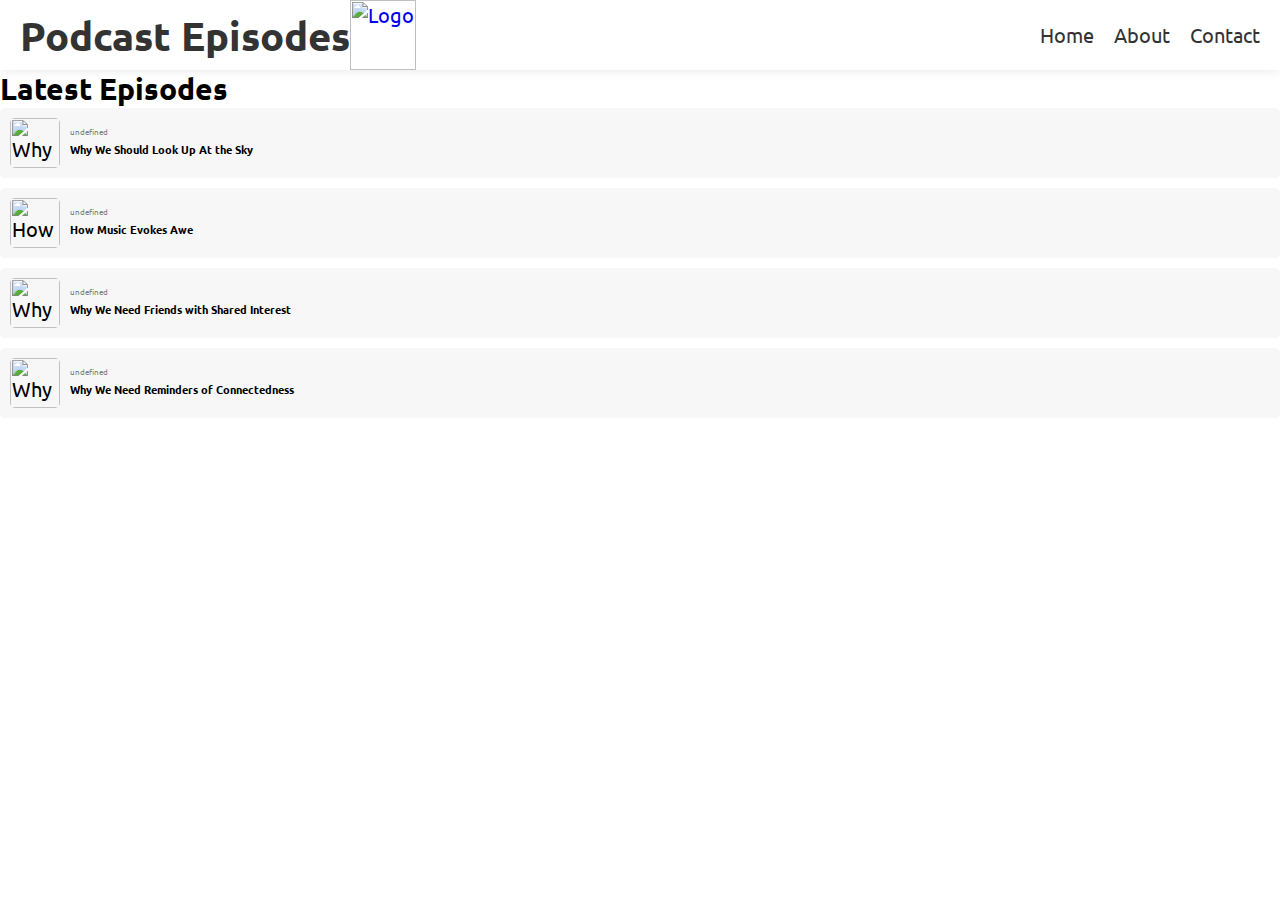
==== Collection-of-Happiness/index.html @ 5fce31bc "first commit" ====
</html>
<!DOCTYPE html>
<html lang="en">

<head>
    <meta charset="UTF-8">
    <meta name="viewport" content="width=device-width, initial-scale=1.0">
    <title>Collection of Happiness</title>
    <link rel="stylesheet" href="css/style.css">
</head>

<body>
    <header class="header">
        <h1>Podcast Episodes</h1>
        <div class="header__logo">
            <a href="#"><img src="path/to/logo.png" alt="Logo"></a>
        </div>
        <nav class="header__nav">
            <ul>
                <li><a href="#">Home</a></li>
                <li><a href="#">About</a></li>
                <li><a href="#">Contact</a></li>
            </ul>
        </nav>
        <button class="header__menu-toggle" aria-label="Toggle navigation menu">
            <span class="header__menu-toggle-icon"></span>
        </button>
    </header>
    <main>
        <section class="podcasts">
            <h2>Latest Episodes</h2>
            <div class="podcast-list"></div>
        </section>
    </main>
    <script src="js/script.js"></script>
</body>

</html>
---- Collection-of-Happiness/css/style.css ----
@import url("https://fonts.googleapis.com/css2?family=Ubuntu:wght@300;400;700&display=swap");
*, *::before, *::after {
  padding: 0;
  margin: 0;
  box-sizing: border-box;
}

html {
  font-size: 62.5%;
}

body {
  font-size: 2rem;
}

body {
  font-family: "Ubuntu", sans-serif;
}

.podcast-card {
  display: flex;
  align-items: center;
  margin-bottom: 1rem;
  padding: 1rem;
  background-color: #f7f7f7;
  border-radius: 0.5rem;
  cursor: pointer;
  transition: all 0.2s ease;
}
.podcast-card:hover {
  transform: translateY(-0.2rem);
  box-shadow: 0 0.5rem 1rem rgba(0, 0, 0, 0.1);
}
.podcast-card img {
  width: 5rem;
  height: 5rem;
  margin-right: 1rem;
  border-radius: 0.5rem;
  object-fit: cover;
}
.podcast-card .podcast-details {
  display: flex;
  flex-direction: column;
}
.podcast-card .podcast-details .podcast-date {
  font-size: 0.8rem;
  color: #808080;
  margin-bottom: 0.5rem;
}
.podcast-card .podcast-details .podcast-title {
  font-size: 1.1rem;
  font-weight: bold;
  line-height: 1.2;
  margin-bottom: 0.5rem;
}

.header {
  display: flex;
  justify-content: space-between;
  align-items: center;
  height: 70px;
  background-color: #fff;
  color: #333;
  font-size: 2rem;
  padding: 0 20px;
  box-shadow: 0 0 10px rgba(0, 0, 0, 0.1);
  /* Small devices (portrait tablets and large phones, 576px and up) */
  /* Medium devices (landscape tablets, 768px and up) */
  /* Large devices (laptops/desktops, 992px and up) */
  /* Extra large devices (large laptops and desktops, 1200px and up) */
}
.header .header__logo {
  height: 70px;
}
.header .header__logo img {
  height: 100%;
}
.header .header__nav ul {
  display: flex;
  list-style: none;
  margin: 0;
  padding: 0;
}
.header .header__nav ul li {
  margin-left: 20px;
}
.header .header__nav ul li a {
  color: #333;
  text-decoration: none;
}
.header .header__nav ul li a:hover {
  text-decoration: underline;
}
.header .header__menu-toggle {
  display: none;
  cursor: pointer;
  background: none;
  border: none;
  padding: 10px;
}
.header .header__menu-toggle:focus {
  outline: none;
}
.header .header__menu-toggle .header__menu-toggle-icon {
  display: block;
  width: 20px;
  height: 2px;
  background-color: #333;
  position: relative;
}
.header .header__menu-toggle .header__menu-toggle-icon:before, .header .header__menu-toggle .header__menu-toggle-icon:after {
  content: "";
  width: 20px;
  height: 2px;
  background-color: #333;
  position: absolute;
  left: 0;
  transition: transform 0.3s ease-in-out;
}
.header .header__menu-toggle .header__menu-toggle-icon:before {
  top: -6px;
}
.header .header__menu-toggle .header__menu-toggle-icon:after {
  top: 6px;
}
.header .header__menu-toggle.is-active .header__menu-toggle-icon {
  background-color: transparent;
}
.header .header__menu-toggle.is-active .header__menu-toggle-icon:before {
  transform: rotate(45deg) translate(5px, 5px);
}
.header .header__menu-toggle.is-active .header__menu-toggle-icon:after {
  transform: rotate(-45deg) translate(5px, -5px);
}
@media (min-width: 576px) {
  .header .header {
    padding: 15px;
  }
  .header .header__logo {
    margin-right: auto;
  }
  .header .header__menu {
    display: flex;
    align-items: center;
    justify-content: flex-end;
    flex-grow: 1;
    margin-left: 15px;
  }
  .header .header__menu li {
    margin-left: 20px;
  }
  .header .header__menu a {
    font-size: 16px;
  }
}
@media (min-width: 768px) {
  .header .header__menu {
    margin-left: 40px;
  }
  .header .header__menu li {
    margin-left: 30px;
  }
}
@media (min-width: 992px) {
  .header .header {
    padding: 30px;
  }
  .header .header__menu {
    margin-left: 60px;
  }
  .header .header__menu li {
    margin-left: 40px;
  }
}
@media (min-width: 1200px) {
  .header .header__menu li {
    margin-left: 50px;
  }
}
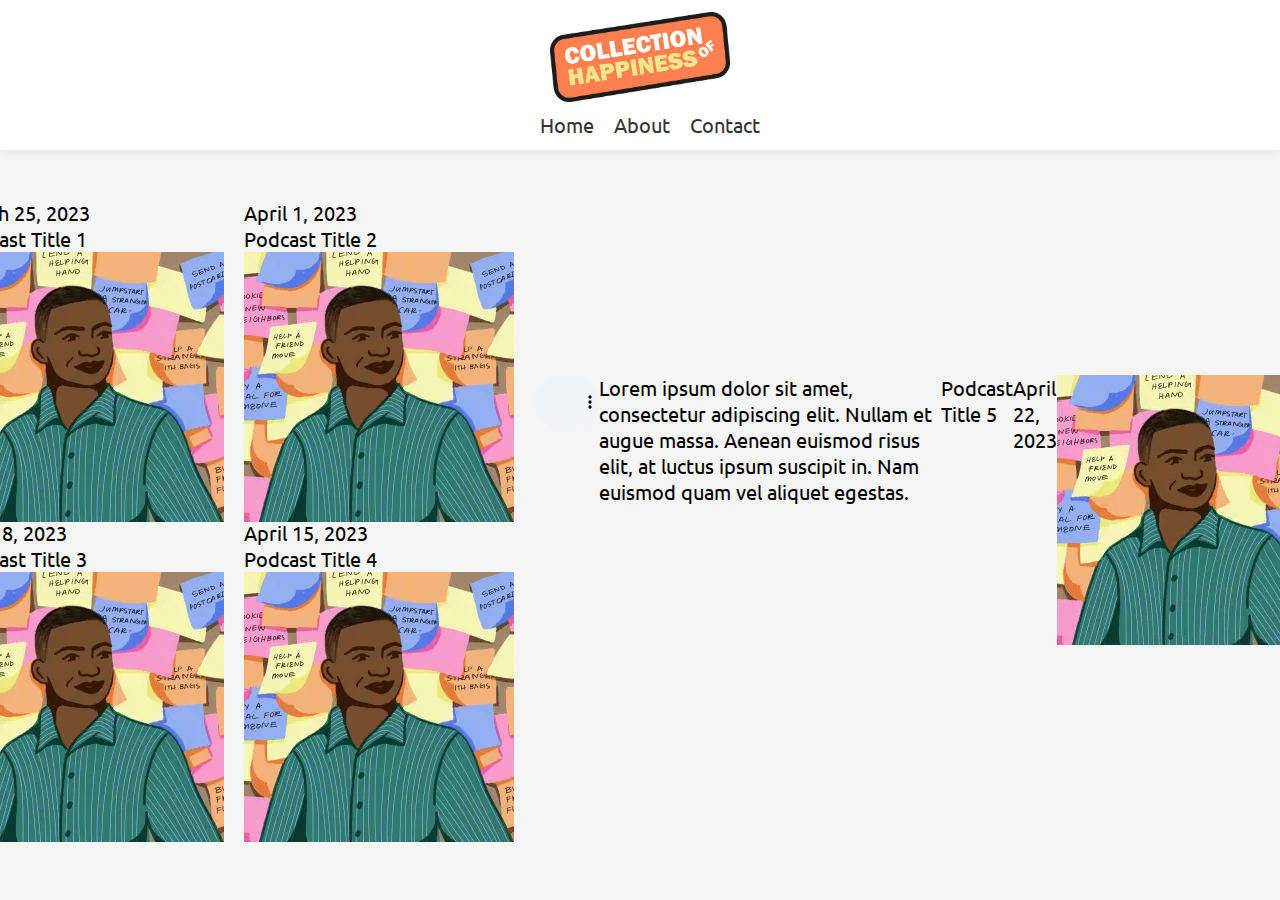
==== commit 5ec4c0fd: "Titles and sections gemaakt js komt nog" ====
--- a/Collection-of-Happiness/index.html
+++ b/Collection-of-Happiness/index.html
@@ -11,9 +11,8 @@
 
 <body>
     <header class="header">
-        <h1>Podcast Episodes</h1>
         <div class="header__logo">
-            <a href="#"><img src="path/to/logo.png" alt="Logo"></a>
+            <a href="#"><img src="img/logo-coh.png" alt="Logo"></a>
         </div>
         <nav class="header__nav">
             <ul>
@@ -28,9 +27,69 @@
     </header>
     <main>
         <section class="podcasts">
-            <h2>Latest Episodes</h2>
-            <div class="podcast-list"></div>
+            <div class="podcasts__tiles">
+                <!-- Podcast tile 1 -->
+                <div class="podcasts__tile">
+                    <div class="podcasts__tile-left">
+                        <div class="podcasts__tile-date">March 25, 2023</div>
+                        <div class="podcasts__tile-title">Podcast Title 1</div>
+                    </div>
+                    <div class="podcasts__tile-right">
+                        <img src="img/podcast-img-1.webp" alt="Podcast 1">
+                    </div>
+                </div>
+
+                <!-- Podcast tile 2 -->
+                <div class="podcasts__tile">
+                    <div class="podcasts__tile-left">
+                        <div class="podcasts__tile-date">April 1, 2023</div>
+                        <div class="podcasts__tile-title">Podcast Title 2</div>
+                    </div>
+                    <div class="podcasts__tile-right">
+                        <img src="img/podcast-img-1.webp" alt="Podcast 2">
+                    </div>
+                </div>
+
+                <!-- Podcast tile 3 -->
+                <div class="podcasts__tile">
+                    <div class="podcasts__tile-left">
+                        <div class="podcasts__tile-date">April 8, 2023</div>
+                        <div class="podcasts__tile-title">Podcast Title 3</div>
+                    </div>
+                    <div class="podcasts__tile-right">
+                        <img src="img/podcast-img-1.webp" alt="Podcast 3">
+                    </div>
+                </div>
+
+                <!-- Podcast tile 4 -->
+                <div class="podcasts__tile">
+                    <div class="podcasts__tile-left">
+                        <div class="podcasts__tile-date">April 15, 2023</div>
+                        <div class="podcasts__tile-title">Podcast Title 4</div>
+                    </div>
+                    <div class="podcasts__tile-right">
+                        <img src="img/podcast-img-1.webp" alt="Podcast 4">
+                    </div>
+                </div>
+            </div>
+            <!-- Featured podcast -->
+            <div class="podcasts__featured">
+                <div class="podcasts__featured-left">
+                    <div class="podcasts__featured-right">
+                        <img src="img/podcast-img-1.webp" alt="Podcast 5">
+                    </div>
+                    <div class="podcasts__featured-date">April 22, 2023</div>
+                    <div class="podcasts__featured-title">Podcast Title 5</div>
+                    <p>Lorem ipsum dolor sit amet, consectetur adipiscing elit. Nullam et augue massa. Aenean euismod
+                        risus elit, at luctus ipsum suscipit in. Nam euismod quam vel aliquet egestas.</p>
+                    <audio controls>
+                        <source src="podcast5.mp3" type="audio/mpeg">
+                        Your browser does not support the audio element.
+                    </audio>
+                </div>
+            </div>
         </section>
+
     </main>
     <script src="js/script.js"></script>
 </body>
--- a/Collection-of-Happiness/css/style.css
+++ b/Collection-of-Happiness/css/style.css
@@ -17,60 +17,100 @@
   font-family: "Ubuntu", sans-serif;
 }
 
+.podcasts {
+  margin-top: 5rem;
+  margin-top: 5rem;
+  display: flex;
+  justify-content: center;
+  align-items: center;
+  gap: 2rem;
+}
+
+.podcasts__featured-left {
+  display: flex;
+  justify-content: space-evenly;
+  flex-direction: row-reverse;
+}
+
+.podcasts__tiles {
+  display: grid;
+  grid-template-columns: repeat(2, 1fr);
+  grid-auto-rows: 300px;
+  /* adjust height as needed */
+  gap: 20px;
+}
+
 .podcast-card {
-  display: flex;
-  align-items: center;
-  margin-bottom: 1rem;
-  padding: 1rem;
-  background-color: #f7f7f7;
-  border-radius: 0.5rem;
-  cursor: pointer;
-  transition: all 0.2s ease;
-}
-.podcast-card:hover {
-  transform: translateY(-0.2rem);
-  box-shadow: 0 0.5rem 1rem rgba(0, 0, 0, 0.1);
-}
-.podcast-card img {
-  width: 5rem;
-  height: 5rem;
-  margin-right: 1rem;
-  border-radius: 0.5rem;
+  height: 350px;
+  background-color: #fff;
+  border: 1px solid #ccc;
+  padding: 20px;
+  display: flex;
+  flex-direction: column;
+  justify-content: space-between;
+}
+.podcast-card .podcast-card__img {
+  height: 50%;
   object-fit: cover;
 }
-.podcast-card .podcast-details {
+.podcast-card .podcast-card__title {
+  font-size: 1.2rem;
+  margin-top: 10px;
+}
+.podcast-card .podcast-card__date {
+  font-size: 0.8rem;
+  color: #999;
+}
+
+.podcast-large {
+  height: 700px;
+  background-color: #fff;
+  border: 1px solid #ccc;
+  padding: 20px;
   display: flex;
   flex-direction: column;
-}
-.podcast-card .podcast-details .podcast-date {
-  font-size: 0.8rem;
-  color: #808080;
-  margin-bottom: 0.5rem;
-}
-.podcast-card .podcast-details .podcast-title {
-  font-size: 1.1rem;
-  font-weight: bold;
-  line-height: 1.2;
-  margin-bottom: 0.5rem;
+  justify-content: space-between;
+}
+.podcast-large .podcast-large__img {
+  height: 70%;
+  object-fit: cover;
+  margin-bottom: 20px;
+}
+.podcast-large .podcast-large__title {
+  font-size: 1.5rem;
+  margin-top: 10px;
+}
+.podcast-large .podcast-large__date {
+  font-size: 1rem;
+  color: #999;
+}
+.podcast-large .podcast-large__paragrah {
+  font-size: 1rem;
+  margin-bottom: 20px;
+}
+.podcast-large .podcast-large__audio {
+  margin-top: auto;
 }
 
 .header {
   display: flex;
-  justify-content: space-between;
-  align-items: center;
-  height: 70px;
+  height: 15rem;
   background-color: #fff;
   color: #333;
   font-size: 2rem;
   padding: 0 20px;
   box-shadow: 0 0 10px rgba(0, 0, 0, 0.1);
+  align-items: center;
+  justify-content: center;
+  align-content: center;
+  flex-direction: column;
   /* Small devices (portrait tablets and large phones, 576px and up) */
   /* Medium devices (landscape tablets, 768px and up) */
   /* Large devices (laptops/desktops, 992px and up) */
   /* Extra large devices (large laptops and desktops, 1200px and up) */
 }
 .header .header__logo {
-  height: 70px;
+  height: 9rem;
 }
 .header .header__logo img {
   height: 100%;
@@ -80,6 +120,7 @@
   list-style: none;
   margin: 0;
   padding: 0;
+  margin-top: 1rem;
 }
 .header .header__nav ul li {
   margin-left: 20px;
@@ -136,9 +177,6 @@
   .header .header {
     padding: 15px;
   }
-  .header .header__logo {
-    margin-right: auto;
-  }
   .header .header__menu {
     display: flex;
     align-items: center;
@@ -176,4 +214,8 @@
   .header .header__menu li {
     margin-left: 50px;
   }
+}
+
+body {
+  background: #F5F5F5;
 }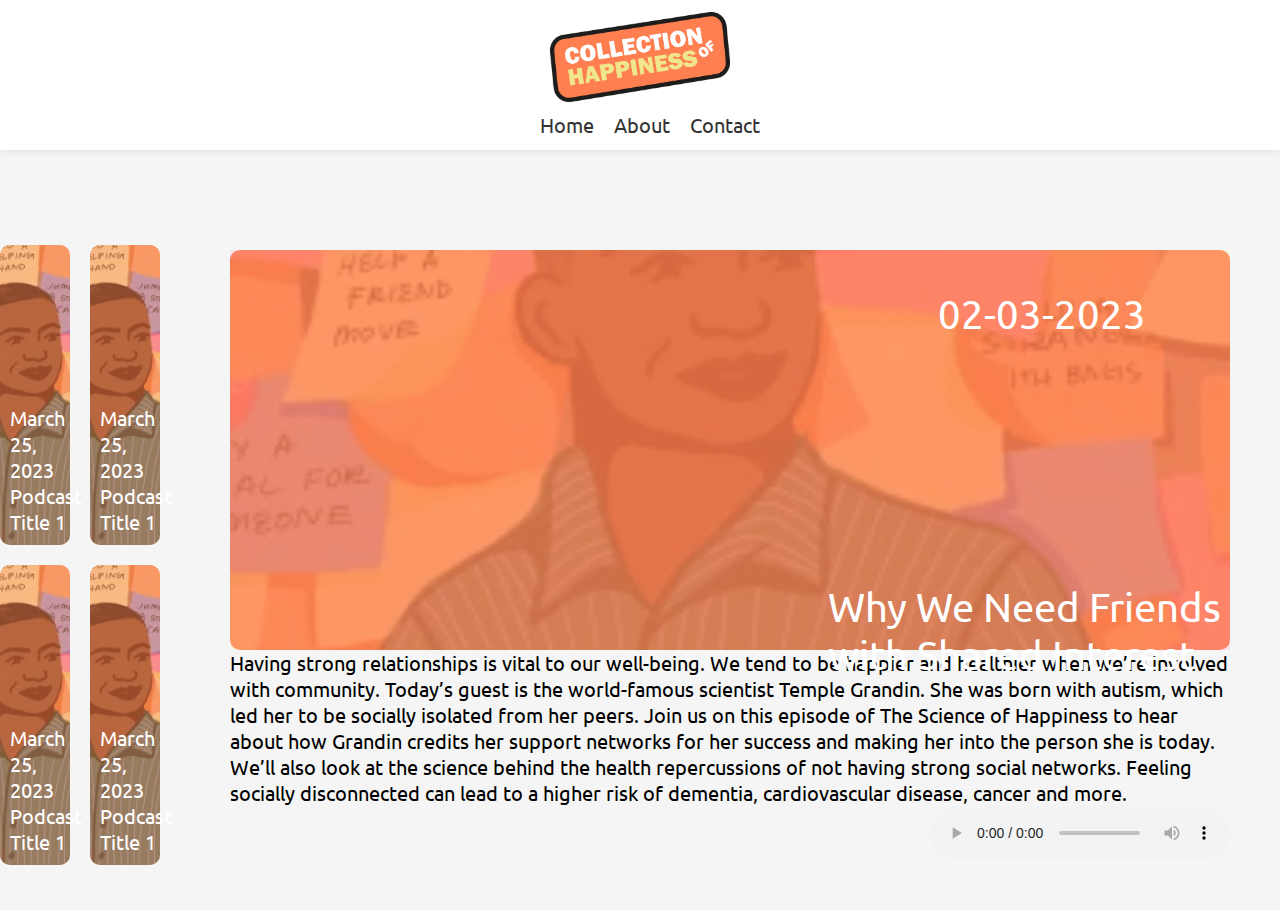
==== commit b2a26c8b: "Styling gedaan" ====
--- a/Collection-of-Happiness/index.html
+++ b/Collection-of-Happiness/index.html
@@ -27,63 +27,67 @@
     </header>
     <main>
         <section class="podcasts">
-            <div class="podcasts__tiles">
-                <!-- Podcast tile 1 -->
-                <div class="podcasts__tile">
+            <ul class="podcasts__tiles">
+                <li class="podcasts__tile">
+                    <div class="podcasts__tile-right">
+                        <img src="img/podcast-img-1.webp" alt="Podcast 1">
+                    </div>
                     <div class="podcasts__tile-left">
                         <div class="podcasts__tile-date">March 25, 2023</div>
                         <div class="podcasts__tile-title">Podcast Title 1</div>
                     </div>
+
+                </li>
+                <li class="podcasts__tile">
                     <div class="podcasts__tile-right">
                         <img src="img/podcast-img-1.webp" alt="Podcast 1">
                     </div>
-                </div>
+                    <div class="podcasts__tile-left">
+                        <div class="podcasts__tile-date">March 25, 2023</div>
+                        <div class="podcasts__tile-title">Podcast Title 1</div>
+                    </div>
 
-                <!-- Podcast tile 2 -->
-                <div class="podcasts__tile">
+                </li>
+                <li class="podcasts__tile">
+                    <div class="podcasts__tile-right">
+                        <img src="img/podcast-img-1.webp" alt="Podcast 1">
+                    </div>
                     <div class="podcasts__tile-left">
-                        <div class="podcasts__tile-date">April 1, 2023</div>
-                        <div class="podcasts__tile-title">Podcast Title 2</div>
+                        <div class="podcasts__tile-date">March 25, 2023</div>
+                        <div class="podcasts__tile-title">Podcast Title 1</div>
                     </div>
+
+                </li>
+                <li class="podcasts__tile">
                     <div class="podcasts__tile-right">
-                        <img src="img/podcast-img-1.webp" alt="Podcast 2">
+                        <img src="img/podcast-img-1.webp" alt="Podcast 1">
                     </div>
-                </div>
+                    <div class="podcasts__tile-left">
+                        <div class="podcasts__tile-date">March 25, 2023</div>
+                        <div class="podcasts__tile-title">Podcast Title 1</div>
+                    </div>
 
-                <!-- Podcast tile 3 -->
-                <div class="podcasts__tile">
-                    <div class="podcasts__tile-left">
-                        <div class="podcasts__tile-date">April 8, 2023</div>
-                        <div class="podcasts__tile-title">Podcast Title 3</div>
-                    </div>
-                    <div class="podcasts__tile-right">
-                        <img src="img/podcast-img-1.webp" alt="Podcast 3">
-                    </div>
-                </div>
-
-                <!-- Podcast tile 4 -->
-                <div class="podcasts__tile">
-                    <div class="podcasts__tile-left">
-                        <div class="podcasts__tile-date">April 15, 2023</div>
-                        <div class="podcasts__tile-title">Podcast Title 4</div>
-                    </div>
-                    <div class="podcasts__tile-right">
-                        <img src="img/podcast-img-1.webp" alt="Podcast 4">
-                    </div>
-                </div>
-            </div>
+                </li>
+            </ul>
             <!-- Featured podcast -->
             <div class="podcasts__featured">
                 <div class="podcasts__featured-left">
                     <div class="podcasts__featured-right">
                         <img src="img/podcast-img-1.webp" alt="Podcast 5">
                     </div>
-                    <div class="podcasts__featured-date">April 22, 2023</div>
-                    <div class="podcasts__featured-title">Podcast Title 5</div>
-                    <p>Lorem ipsum dolor sit amet, consectetur adipiscing elit. Nullam et augue massa. Aenean euismod
-                        risus elit, at luctus ipsum suscipit in. Nam euismod quam vel aliquet egestas.</p>
+                    <div class="podcasts__featured-date">02-03-2023</div>
+                    <div class="podcasts__featured-title">Why We Need Friends with Shared Interest</div>
+                    <p>Having strong relationships is vital to our well-being. We tend to be happier and healthier when
+                        we’re involved with community. Today’s guest is the world-famous scientist Temple Grandin. She
+                        was born with autism, which led her to be socially isolated from her peers. Join us on this
+                        episode of The Science of Happiness to hear about how Grandin credits her support networks for
+                        her success and making her into the person she is today. We’ll also look at the science behind
+                        the health repercussions of not having strong social networks. Feeling socially disconnected can
+                        lead to a higher risk of dementia, cardiovascular disease, cancer and more.</p>
                     <audio controls>
-                        <source src="podcast5.mp3" type="audio/mpeg">
+                        <source
+                            src="https://dts.podtrac.com/redirect.mp3/dovetail.prxu.org/_/192/dd6e09d0-92a2-40eb-be53-c7b24c023f8d/SoH_S07E20_Temple_Grandin_SEG_1_mix_3.5.mp3"
+                            type="audio/mpeg">
                         Your browser does not support the audio element.
                     </audio>
                 </div>
--- a/Collection-of-Happiness/css/style.css
+++ b/Collection-of-Happiness/css/style.css
@@ -19,77 +19,104 @@
 
 .podcasts {
   margin-top: 5rem;
-  margin-top: 5rem;
-  display: flex;
-  justify-content: center;
+  display: flex;
   align-items: center;
   gap: 2rem;
+  justify-content: space-around;
 }
 
 .podcasts__featured-left {
   display: flex;
-  justify-content: space-evenly;
-  flex-direction: row-reverse;
+  justify-content: center;
+  flex-direction: column;
+  align-items: flex-end;
+  padding: 5rem;
+  width: 110rem;
+}
+
+.podcasts__featured-right {
+  position: relative;
+  width: 100rem;
+  object-fit: cover;
+  height: 40rem;
+  background: #FF7F50;
+  border-radius: 1rem;
+  drop-shadow: 0px 2px 10px rgba(0, 0, 0, 0.1);
+  transition: 0.5s;
+}
+
+.podcasts__featured-right:hover {
+  background: #F0E68C;
+  cursor: pointer;
+}
+
+.podcasts__featured-right img {
+  width: 100%;
+  height: 100%;
+  object-fit: cover;
+  opacity: 0.2;
+}
+
+.podcasts__featured-title {
+  position: absolute;
+  top: 583px;
+  left: 828px;
+  font-size: 4rem;
+  color: #ffffff;
+}
+
+.podcasts__featured-date {
+  position: absolute;
+  top: 290px;
+  right: 134px;
+  font-size: 4rem;
+  color: #ffffff;
 }
 
 .podcasts__tiles {
   display: grid;
   grid-template-columns: repeat(2, 1fr);
   grid-auto-rows: 300px;
-  /* adjust height as needed */
   gap: 20px;
-}
-
-.podcast-card {
-  height: 350px;
-  background-color: #fff;
-  border: 1px solid #ccc;
-  padding: 20px;
-  display: flex;
-  flex-direction: column;
-  justify-content: space-between;
-}
-.podcast-card .podcast-card__img {
-  height: 50%;
+  list-style: none;
+}
+
+.podcasts__tile {
+  position: relative;
+  background-color: #FF7F50;
+  border-radius: 1rem;
+}
+
+.podcasts__tile-left {
+  position: absolute;
+  bottom: 0;
+  left: 0;
+  color: #ffffff;
+  padding: 1rem;
+}
+
+.podcasts__tile-right {
+  position: relative;
+  width: 100%;
+  height: 100%;
+  transition: 0.5s;
+}
+
+.podcasts__tile-right:hover {
+  background: #F0E68C;
+  border-radius: 1rem;
+  cursor: pointer;
+}
+
+.podcasts__tile-right img {
+  width: 100%;
+  height: 100%;
   object-fit: cover;
-}
-.podcast-card .podcast-card__title {
-  font-size: 1.2rem;
-  margin-top: 10px;
-}
-.podcast-card .podcast-card__date {
-  font-size: 0.8rem;
-  color: #999;
-}
-
-.podcast-large {
-  height: 700px;
-  background-color: #fff;
-  border: 1px solid #ccc;
-  padding: 20px;
-  display: flex;
-  flex-direction: column;
-  justify-content: space-between;
-}
-.podcast-large .podcast-large__img {
-  height: 70%;
-  object-fit: cover;
-  margin-bottom: 20px;
-}
-.podcast-large .podcast-large__title {
-  font-size: 1.5rem;
-  margin-top: 10px;
-}
-.podcast-large .podcast-large__date {
-  font-size: 1rem;
-  color: #999;
-}
-.podcast-large .podcast-large__paragrah {
-  font-size: 1rem;
-  margin-bottom: 20px;
-}
-.podcast-large .podcast-large__audio {
-  margin-top: auto;
+  opacity: 0.5;
+}
+
+.podcasts__tile-right img {
+  border-radius: 1rem;
 }
 
 .header {
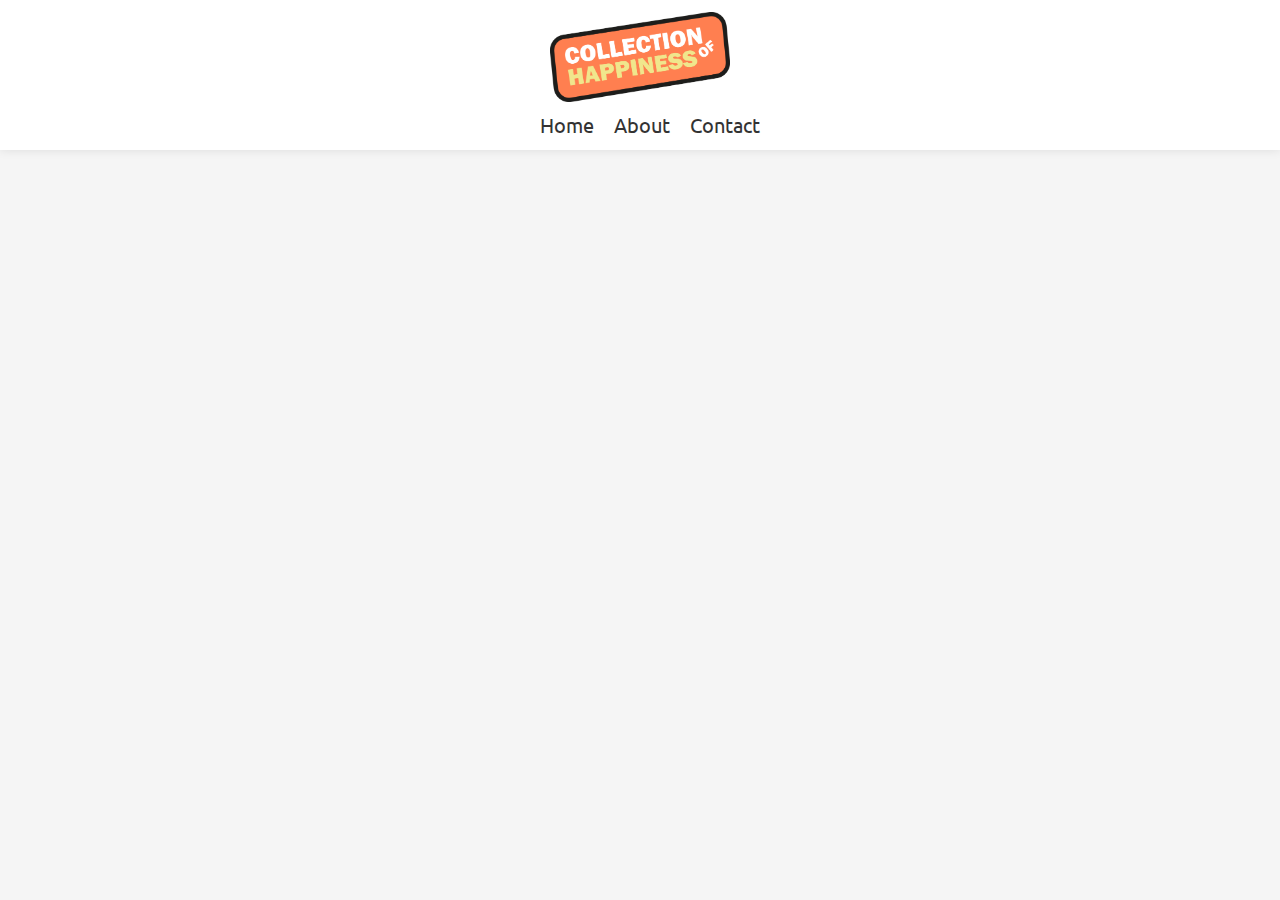
==== commit 08fcf332: "Elementen komen uit de javaScript" ====
--- a/Collection-of-Happiness/index.html
+++ b/Collection-of-Happiness/index.html
@@ -27,7 +27,12 @@
     </header>
     <main>
         <section class="podcasts">
-            <ul class="podcasts__tiles">
+            <div class="podcasts-container">
+                <ul class="podcasts__tiles">
+                  <!-- Podcast tiles will be inserted here -->
+                </ul>
+              </div>
+            <!-- <ul class="podcasts__tiles">
                 <li class="podcasts__tile">
                     <div class="podcasts__tile-right">
                         <img src="img/podcast-img-1.webp" alt="Podcast 1">
@@ -68,10 +73,10 @@
                     </div>
 
                 </li>
-            </ul>
+            </ul> -->
             <!-- Featured podcast -->
             <div class="podcasts__featured">
-                <div class="podcasts__featured-left">
+                <!-- <div class="podcasts__featured-left">
                     <div class="podcasts__featured-right">
                         <img src="img/podcast-img-1.webp" alt="Podcast 5">
                     </div>
@@ -90,7 +95,7 @@
                             type="audio/mpeg">
                         Your browser does not support the audio element.
                     </audio>
-                </div>
+                </div> -->
             </div>
         </section>
 
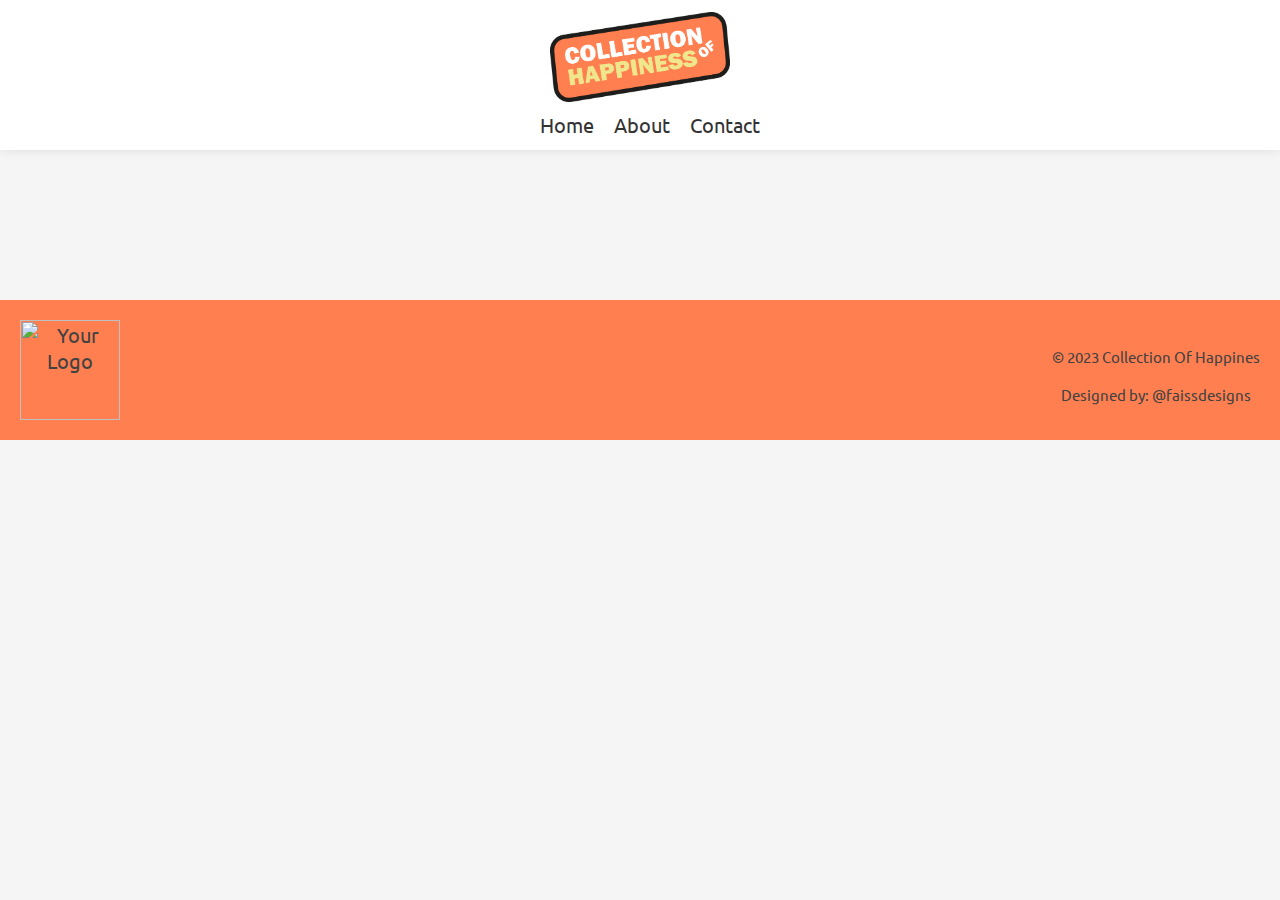
==== commit c35af1e9: "Footer en responsief gemaakt" ====
--- a/Collection-of-Happiness/index.html
+++ b/Collection-of-Happiness/index.html
@@ -29,51 +29,52 @@
         <section class="podcasts">
             <div class="podcasts-container">
                 <ul class="podcasts__tiles">
-                  <!-- Podcast tiles will be inserted here -->
+                  
                 </ul>
+                <!-- <ul class="podcasts__tiles">
+                    <li class="podcasts__tile">
+                        <div class="podcasts__tile-right">
+                            <img src="img/podcast-img-1.webp" alt="Podcast 1">
+                        </div>
+                        <div class="podcasts__tile-left">
+                            <div class="podcasts__tile-date">March 25, 2023</div>
+                            <div class="podcasts__tile-title">Podcast Title 1</div>
+                        </div>
+    
+                    </li>
+                    <li class="podcasts__tile">
+                        <div class="podcasts__tile-right">
+                            <img src="img/podcast-img-1.webp" alt="Podcast 1">
+                        </div>
+                        <div class="podcasts__tile-left">
+                            <div class="podcasts__tile-date">March 25, 2023</div>
+                            <div class="podcasts__tile-title">Podcast Title 1</div>
+                        </div>
+    
+                    </li>
+                    <li class="podcasts__tile">
+                        <div class="podcasts__tile-right">
+                            <img src="img/podcast-img-1.webp" alt="Podcast 1">
+                        </div>
+                        <div class="podcasts__tile-left">
+                            <div class="podcasts__tile-date">March 25, 2023</div>
+                            <div class="podcasts__tile-title">Podcast Title 1</div>
+                        </div>
+    
+                    </li>
+                    <li class="podcasts__tile">
+                        <div class="podcasts__tile-right">
+                            <img src="img/podcast-img-1.webp" alt="Podcast 1">
+                        </div>
+                        <div class="podcasts__tile-left">
+                            <div class="podcasts__tile-date">March 25, 2023</div>
+                            <div class="podcasts__tile-title">Podcast Title 1</div>
+                        </div>
+    
+                    </li>
+                </ul> -->
               </div>
-            <!-- <ul class="podcasts__tiles">
-                <li class="podcasts__tile">
-                    <div class="podcasts__tile-right">
-                        <img src="img/podcast-img-1.webp" alt="Podcast 1">
-                    </div>
-                    <div class="podcasts__tile-left">
-                        <div class="podcasts__tile-date">March 25, 2023</div>
-                        <div class="podcasts__tile-title">Podcast Title 1</div>
-                    </div>
 
-                </li>
-                <li class="podcasts__tile">
-                    <div class="podcasts__tile-right">
-                        <img src="img/podcast-img-1.webp" alt="Podcast 1">
-                    </div>
-                    <div class="podcasts__tile-left">
-                        <div class="podcasts__tile-date">March 25, 2023</div>
-                        <div class="podcasts__tile-title">Podcast Title 1</div>
-                    </div>
-
-                </li>
-                <li class="podcasts__tile">
-                    <div class="podcasts__tile-right">
-                        <img src="img/podcast-img-1.webp" alt="Podcast 1">
-                    </div>
-                    <div class="podcasts__tile-left">
-                        <div class="podcasts__tile-date">March 25, 2023</div>
-                        <div class="podcasts__tile-title">Podcast Title 1</div>
-                    </div>
-
-                </li>
-                <li class="podcasts__tile">
-                    <div class="podcasts__tile-right">
-                        <img src="img/podcast-img-1.webp" alt="Podcast 1">
-                    </div>
-                    <div class="podcasts__tile-left">
-                        <div class="podcasts__tile-date">March 25, 2023</div>
-                        <div class="podcasts__tile-title">Podcast Title 1</div>
-                    </div>
-
-                </li>
-            </ul> -->
             <!-- Featured podcast -->
             <div class="podcasts__featured">
                 <!-- <div class="podcasts__featured-left">
@@ -100,6 +101,18 @@
         </section>
 
     </main>
+    <footer>
+        <div class="container">
+          <div class="logo">
+            <img src="/img/logo-coh.png" alt="Your Logo">
+          </div>
+          <div class="credits">
+            <p>&copy; 2023 Collection Of Happines</p>
+            <br>
+            <p>Designed by: @faissdesigns</p>
+          </div>
+        </div>
+      </footer>      
     <script src="js/script.js"></script>
 </body>
 
--- a/Collection-of-Happiness/css/style.css
+++ b/Collection-of-Happiness/css/style.css
@@ -41,7 +41,7 @@
   height: 40rem;
   background: #FF7F50;
   border-radius: 1rem;
-  drop-shadow: 0px 2px 10px rgba(0, 0, 0, 0.1);
+  box-shadow: 0px 2px 10px rgba(0, 0, 0, 0.1);
   transition: 0.5s;
 }
 
@@ -59,10 +59,11 @@
 
 .podcasts__featured-title {
   position: absolute;
-  top: 583px;
-  left: 828px;
+  top: 544px;
+  left: 846px;
   font-size: 4rem;
   color: #ffffff;
+  width: 30ch;
 }
 
 .podcasts__featured-date {
@@ -73,6 +74,12 @@
   color: #ffffff;
 }
 
+.podcasts_sum {
+  margin-top: 2rem;
+  font-size: 1.6rem;
+  font-weight: 600;
+}
+
 .podcasts__tiles {
   display: grid;
   grid-template-columns: repeat(2, 1fr);
@@ -119,6 +126,65 @@
   border-radius: 1rem;
 }
 
+@media only screen and (max-width: 375px) {
+  .podcasts__featured-left {
+    display: flex;
+    justify-content: center;
+    flex-direction: column;
+    align-items: center;
+    padding: 0;
+    width: 100%;
+    align-content: center;
+    flex-wrap: wrap;
+  }
+  .podcasts__featured-right {
+    position: relative;
+    width: 29rem;
+    object-fit: cover;
+    height: 100%;
+    background: #FF7F50;
+    border-radius: 1rem;
+    box-shadow: 0px 2px 10px rgba(0, 0, 0, 0.1);
+    transition: 0.5s;
+  }
+  .podcasts_sum {
+    font-size: 1.2rem;
+    width: 50ch;
+    margin-top: 2rem;
+  }
+  .podcasts {
+    margin-top: 5rem;
+    display: flex;
+    align-items: center;
+    gap: 2rem;
+    justify-content: space-around;
+    flex-wrap: wrap;
+    flex-direction: column-reverse;
+  }
+  .podcasts__featured-title {
+    position: absolute;
+    top: 428px;
+    left: 45px;
+    font-size: 2rem;
+    color: #ffffff;
+    width: 21ch;
+  }
+  .podcasts__featured-date {
+    position: absolute;
+    top: 212px;
+    right: 52px;
+    font-size: 2rem;
+    color: #ffffff;
+  }
+  .podcasts__tiles {
+    display: grid;
+    grid-template-columns: repeat(2, 1fr);
+    grid-auto-rows: 300px;
+    gap: 20px;
+    list-style: none;
+    padding: 2rem;
+  }
+}
 .header {
   display: flex;
   height: 15rem;
@@ -243,6 +309,57 @@
   }
 }
 
+footer {
+  background-color: #FF7F50;
+  padding: 2rem;
+  text-align: center;
+  color: #424242;
+  min-height: 12vh;
+  margin-top: 10rem;
+}
+footer .container {
+  display: flex;
+  flex-wrap: wrap;
+  justify-content: space-between;
+  align-items: center;
+}
+footer .logo img {
+  height: 10rem;
+}
+footer .credits {
+  font-size: 1.5rem;
+  margin-top: 1rem;
+}
+@media only screen and (max-width: 768px) {
+  footer .container {
+    flex-direction: column;
+    align-items: center;
+  }
+}
+
 body {
   background: #F5F5F5;
+}
+
+/* Define the custom scrollbar styles */
+::-webkit-scrollbar {
+  width: 10px;
+  height: 10px;
+}
+
+::-webkit-scrollbar-track {
+  background-color: #F0E68C;
+}
+
+::-webkit-scrollbar-thumb {
+  background-color: #FF7F50;
+}
+
+::-webkit-scrollbar-thumb:hover {
+  background-color: #ff5a1d;
+}
+
+/* Change the color of the scrollbar corners */
+::-webkit-scrollbar-corner {
+  background-color: #ffffff;
 }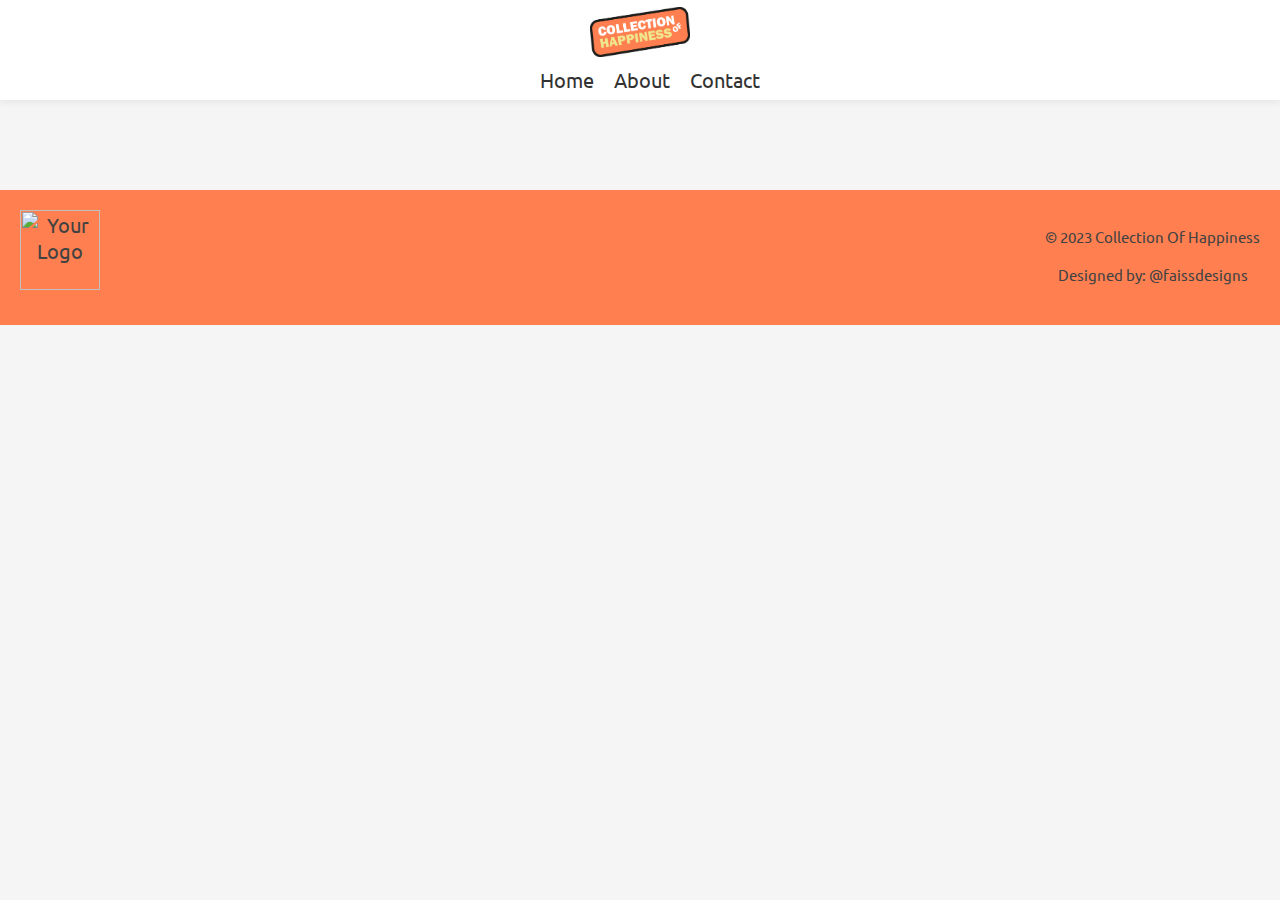
==== commit 3c103984: "Styling update text" ====
--- a/Collection-of-Happiness/index.html
+++ b/Collection-of-Happiness/index.html
@@ -107,7 +107,7 @@
             <img src="/img/logo-coh.png" alt="Your Logo">
           </div>
           <div class="credits">
-            <p>&copy; 2023 Collection Of Happines</p>
+            <p>&copy; 2023 Collection Of Happiness</p>
             <br>
             <p>Designed by: @faissdesigns</p>
           </div>
--- a/Collection-of-Happiness/css/style.css
+++ b/Collection-of-Happiness/css/style.css
@@ -61,23 +61,26 @@
   position: absolute;
   top: 544px;
   left: 846px;
-  font-size: 4rem;
+  font-size: 3rem;
   color: #ffffff;
-  width: 30ch;
+  width: 50ch;
+  font-weight: 600;
 }
 
 .podcasts__featured-date {
   position: absolute;
-  top: 290px;
-  right: 134px;
+  top: 229px;
+  right: 119px;
   font-size: 4rem;
+  font-weight: 600;
   color: #ffffff;
 }
 
 .podcasts_sum {
   margin-top: 2rem;
-  font-size: 1.6rem;
-  font-weight: 600;
+  font-size: 1.5rem;
+  font-weight: 500;
+  margin-bottom: 2rem;
 }
 
 .podcasts__tiles {
@@ -124,6 +127,36 @@
 
 .podcasts__tile-right img {
   border-radius: 1rem;
+}
+
+.audio-player {
+  display: flex;
+  align-items: center;
+  background-color: #F5F5F5;
+  border-radius: 1rem;
+  box-shadow: 0px 2px 10px rgba(0, 0, 0, 0.1);
+}
+.audio-player audio {
+  width: 33rem;
+  height: 52px;
+  margin: 0;
+  padding: 0.5rem;
+  border-radius: 1rem;
+  background-color: #FF7F50;
+  color: #ffffff;
+  font-size: 1.2rem;
+  border: none;
+  outline: none;
+}
+.audio-player audio::-webkit-media-controls-panel {
+  background-color: #FF7F50;
+  border-radius: 1rem;
+}
+.audio-player audio::-webkit-media-controls-play-button, .audio-player audio::-webkit-media-controls-pause-button, .audio-player audio::-webkit-media-controls-volume-slider-container, .audio-player audio::-webkit-media-controls-timeline-container {
+  filter: invert(1);
+}
+.audio-player audio::-webkit-media-controls-timeline-progress-bar {
+  background-color: #F0E68C;
 }
 
 @media only screen and (max-width: 375px) {
@@ -139,7 +172,7 @@
   }
   .podcasts__featured-right {
     position: relative;
-    width: 29rem;
+    width: 20rem;
     object-fit: cover;
     height: 100%;
     background: #FF7F50;
@@ -163,31 +196,45 @@
   }
   .podcasts__featured-title {
     position: absolute;
-    top: 428px;
-    left: 45px;
-    font-size: 2rem;
+    top: 309px;
+    left: 102px;
+    font-size: 1.4rem;
     color: #ffffff;
     width: 21ch;
+    text-align: center;
   }
   .podcasts__featured-date {
     position: absolute;
-    top: 212px;
-    right: 52px;
+    top: 160px;
+    right: 137px;
     font-size: 2rem;
     color: #ffffff;
   }
   .podcasts__tiles {
     display: grid;
     grid-template-columns: repeat(2, 1fr);
-    grid-auto-rows: 300px;
+    grid-auto-rows: 145px;
     gap: 20px;
     list-style: none;
     padding: 2rem;
   }
+  .audio-player audio {
+    width: 36rem;
+    height: 45px;
+    margin: 0px;
+    padding: 0.5rem;
+    border-radius: 1rem;
+    background-color: transparent;
+    /* color: rgb(255, 255, 255); */
+    font-size: 1.2rem;
+    border: none;
+    margin-top: 0rem;
+    outline: none;
+  }
 }
 .header {
   display: flex;
-  height: 15rem;
+  height: 10rem;
   background-color: #fff;
   color: #333;
   font-size: 2rem;
@@ -203,7 +250,7 @@
   /* Extra large devices (large laptops and desktops, 1200px and up) */
 }
 .header .header__logo {
-  height: 9rem;
+  height: 5rem;
 }
 .header .header__logo img {
   height: 100%;
@@ -314,8 +361,8 @@
   padding: 2rem;
   text-align: center;
   color: #424242;
-  min-height: 12vh;
-  margin-top: 10rem;
+  min-height: 15vh;
+  margin-top: 4rem;
 }
 footer .container {
   display: flex;
@@ -324,7 +371,7 @@
   align-items: center;
 }
 footer .logo img {
-  height: 10rem;
+  height: 8rem;
 }
 footer .credits {
   font-size: 1.5rem;
